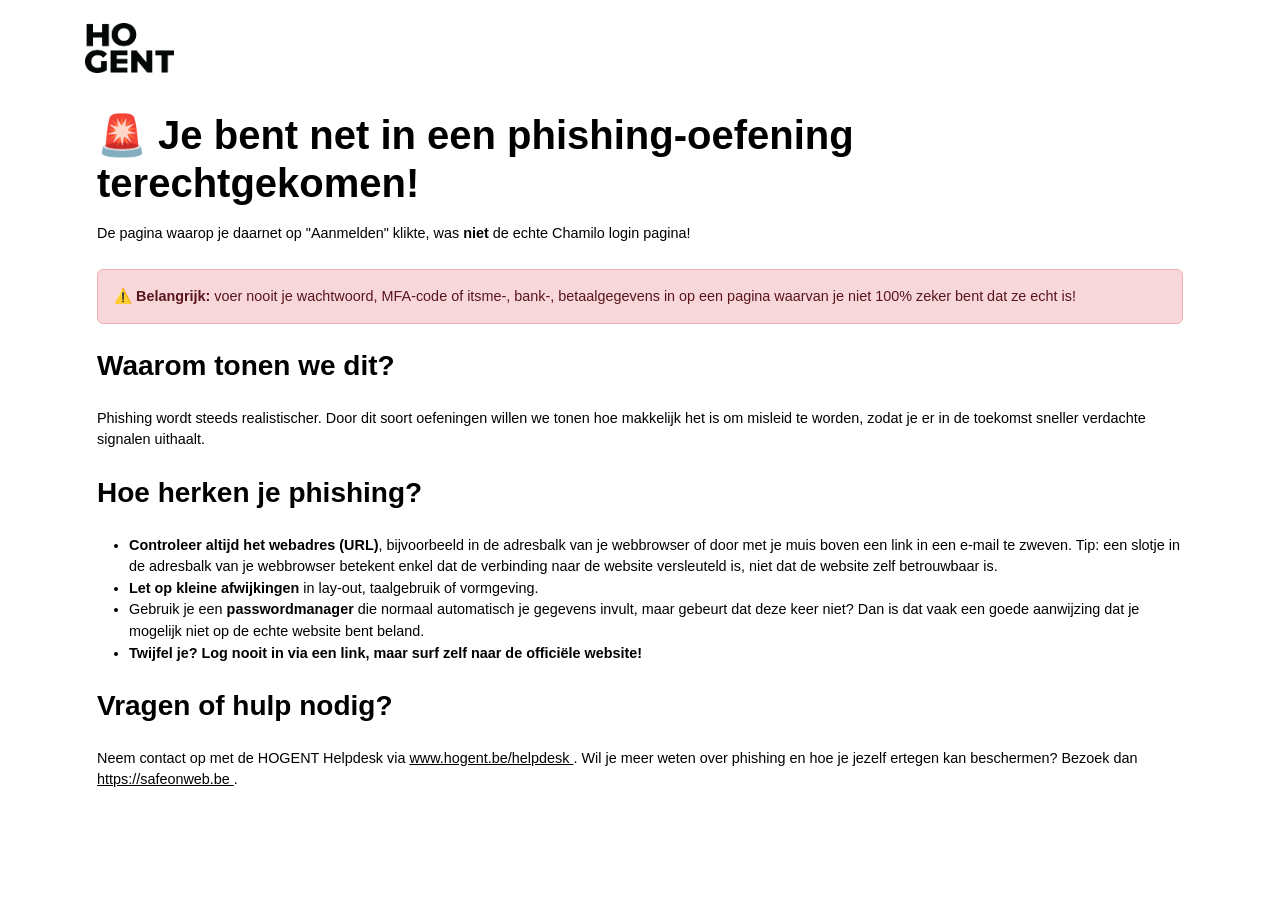
==== chamilo/prevent-phishing.html @ 1174b17f "Added prevention page" ====
<!doctype html>
<html lang="nl">
    <head>
        <meta charset="utf-8" />
        <meta name="viewport" content="width=device-width, initial-scale=1" />

        <link
            href="https://cdn.jsdelivr.net/npm/bootstrap@5.3.8/dist/css/bootstrap.min.css"
            rel="stylesheet"
            integrity="sha384-sRIl4kxILFvY47J16cr9ZwB07vP4J8+LH7qKQnuqkuIAvNWLzeN8tE5YBujZqJLB"
            crossorigin="anonymous"
        />
        <link rel="stylesheet" href="hogent-style.css" />
        <link rel="shortcut icon" href="images/favicon.ico" />

        <title>HOGENT - Let op voor phishing!</title>
    </head>

    <body>
        <header>
            <nav
                class="navbar navbar-expand-lg text-color justify-content-between"
            >
                <a
                    class="navbar-brand"
                    href="https://hogent.be/"
                    target="_blank"
                >
                    <img src="images/hogent-logo.png" />
                </a>
            </nav>
        </header>

        <main class="container">
            <div class="row">
                <div class="col">
                    <h1 class="fw-bold mb-3">
                        🚨 Je bent net in een phishing-oefening terechtgekomen!
                    </h1>

                    <p>
                        De pagina waarop je daarnet op "Aanmelden" klikte, was
                        <strong>niet</strong> de echte Chamilo login pagina!
                    </p>

                    <div class="alert alert-danger mt-4" role="alert">
                        <strong>⚠️ Belangrijk:</strong> voer nooit je
                        wachtwoord, MFA-code of itsme-, bank-, betaalgegevens in op een pagina
                        waarvan je niet 100% zeker bent dat ze echt is!
                    </div>

                    <h3>Waarom tonen we dit?</h3>

                    <p>
                        Phishing wordt steeds realistischer. Door dit soort
                        oefeningen willen we tonen hoe makkelijk het is om
                        misleid te worden, zodat je er in de toekomst sneller
                        verdachte signalen uithaalt.
                    </p>

                    <h3>Hoe herken je phishing?</h3>

                    <ul>
                        <li>
                            <strong>Controleer altijd het webadres (URL)</strong
                            >, bijvoorbeeld in de adresbalk van je webbrowser of
                            door met je muis boven een link in een e-mail te
                            zweven. Tip: een slotje in de adresbalk van je
                            webbrowser betekent enkel dat de verbinding naar de
                            website versleuteld is, niet dat de website zelf
                            betrouwbaar is.
                        </li>
                        <li>
                            <strong>Let op kleine afwijkingen</strong> in
                            lay-out, taalgebruik of vormgeving.
                        </li>
                        <li>
                            Gebruik je een <strong>passwordmanager</strong> die
                            normaal automatisch je gegevens invult, maar gebeurt
                            dat deze keer niet? Dan is dat vaak een goede
                            aanwijzing dat je mogelijk niet op de echte website
                            bent beland.
                        </li>
                        <li>
                            <strong>
                                Twijfel je? Log nooit in via een link, maar surf
                                zelf naar de officiële website!
                            </strong>
                        </li>
                    </ul>

                    <h3>Vragen of hulp nodig?</h3>

                    <p>
                        Neem contact op met de HOGENT Helpdesk via
                        <a
                            href="https://www.hogent.be/helpdesk"
                            target="_blank"
                        >
                            www.hogent.be/helpdesk </a
                        >. Wil je meer weten over phishing en hoe je jezelf
                        ertegen kan beschermen? Bezoek dan
                        <a href="https://safeonweb.be" target="_blank">
                            https://safeonweb.be </a
                        >.
                    </p>
                </div>
            </div>
        </main>

        <footer></footer>

        <script
            src="https://cdn.jsdelivr.net/npm/bootstrap@5.3.8/dist/js/bootstrap.bundle.min.js"
            integrity="sha384-FKyoEForCGlyvwx9Hj09JcYn3nv7wiPVlz7YYwJrWVcXK/BmnVDxM+D2scQbITxI"
            crossorigin="anonymous"
        ></script>
    </body>
</html>
---- chamilo/hogent-style.css ----
@font-face {
    font-family: "code-pro-black-regular";
    font-display: auto;
    src:
        local("code-pro-black-regular"),
        url("fonts/code-pro-black-webfont.woff2") format("woff2"),
        url("fonts/code-pro-black-webfont.woff") format("woff");
    font-weight: normal;
    font-style: normal;
}

body {
    color: #000000;
    background-color: #ffffff;
    margin: 10px;
    font-family: Montserrat, sans-serif;
    font-size: 0.9rem;
    text-align: left;
    line-height: 1.5;
    font-weight: 400;
    max-width: 1140px;
    width: 100%;
    padding-right: 15px;
    padding-left: 15px;
    margin-right: auto;
    margin-left: auto;
    margin-bottom: 85px;
}

h1,
h2,
h3,
h4,
h5,
h6 {
    font-weight: 800;
    margin-top: 25px;
    margin-bottom: 25px;
}

a {
    color: black;
    text-decoration: underline;
}

a:hover {
    color: #c3bbaf;
    text-decoration: none;
}

code {
    color: black;
}

img {
    max-width: 100%;
}

.navbar-brand img,
.navbar img {
    height: 50px;
}

footer {
    margin-top: 50px;
}

.nav-link {
    color: black;
    font-size: 0.875rem;
    font-weight: bolder !important;
}

.nav-link:focus,
.nav-link:hover {
    color: #c3bbaf;
}

strong.warning {
    color: #ff0000;
}

.btn {
    border-radius: 0px;
}

.btn-dark {
    color: #ffffff;
    background-color: #343a40;
    border-color: #343a40;
}

.btn-dark:hover {
    background-color: #23272b;
}

.btn-outline-dark {
    border-color: #343a40;
}

.btn-outline-dark:hover {
    color: #000000;
    background-color: #e6e6e6;
}
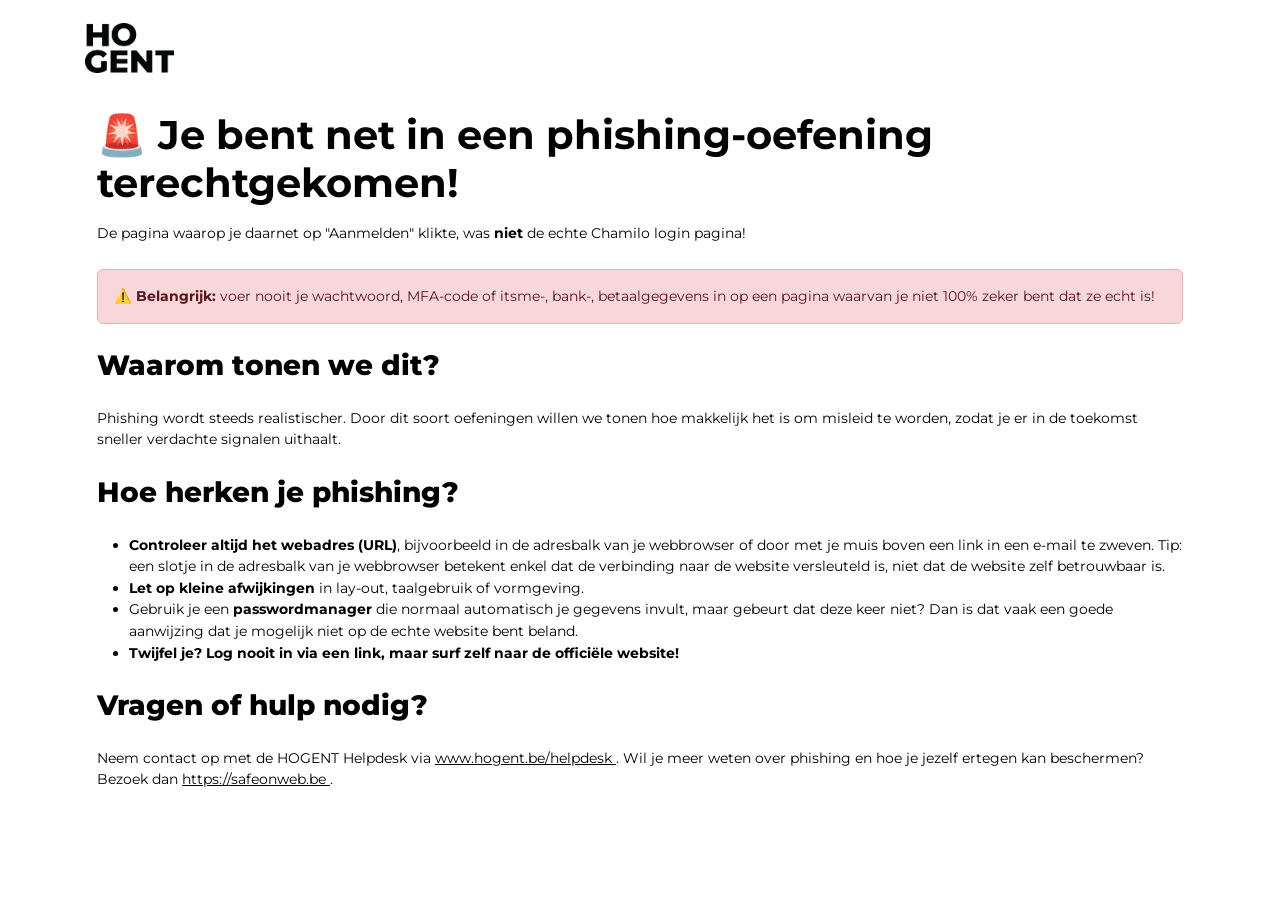
==== commit a891f9b9: "Added montserrat font" ====
--- a/chamilo/prevent-phishing.html
+++ b/chamilo/prevent-phishing.html
@@ -10,8 +10,11 @@
             integrity="sha384-sRIl4kxILFvY47J16cr9ZwB07vP4J8+LH7qKQnuqkuIAvNWLzeN8tE5YBujZqJLB"
             crossorigin="anonymous"
         />
+
         <link rel="stylesheet" href="hogent-style.css" />
         <link rel="shortcut icon" href="images/favicon.ico" />
+
+
 
         <title>HOGENT - Let op voor phishing!</title>
     </head>
@@ -45,8 +48,9 @@
 
                     <div class="alert alert-danger mt-4" role="alert">
                         <strong>⚠️ Belangrijk:</strong> voer nooit je
-                        wachtwoord, MFA-code of itsme-, bank-, betaalgegevens in op een pagina
-                        waarvan je niet 100% zeker bent dat ze echt is!
+                        wachtwoord, MFA-code of itsme-, bank-, betaalgegevens in
+                        op een pagina waarvan je niet 100% zeker bent dat ze
+                        echt is!
                     </div>
 
                     <h3>Waarom tonen we dit?</h3>
--- a/chamilo/hogent-style.css
+++ b/chamilo/hogent-style.css
@@ -1,13 +1,4 @@
-@font-face {
-    font-family: "code-pro-black-regular";
-    font-display: auto;
-    src:
-        local("code-pro-black-regular"),
-        url("fonts/code-pro-black-webfont.woff2") format("woff2"),
-        url("fonts/code-pro-black-webfont.woff") format("woff");
-    font-weight: normal;
-    font-style: normal;
-}
+@import url("https://fonts.googleapis.com/css2?family=Montserrat:ital,wght@0,100..900;1,100..900&display=swap");
 
 body {
     color: #000000;
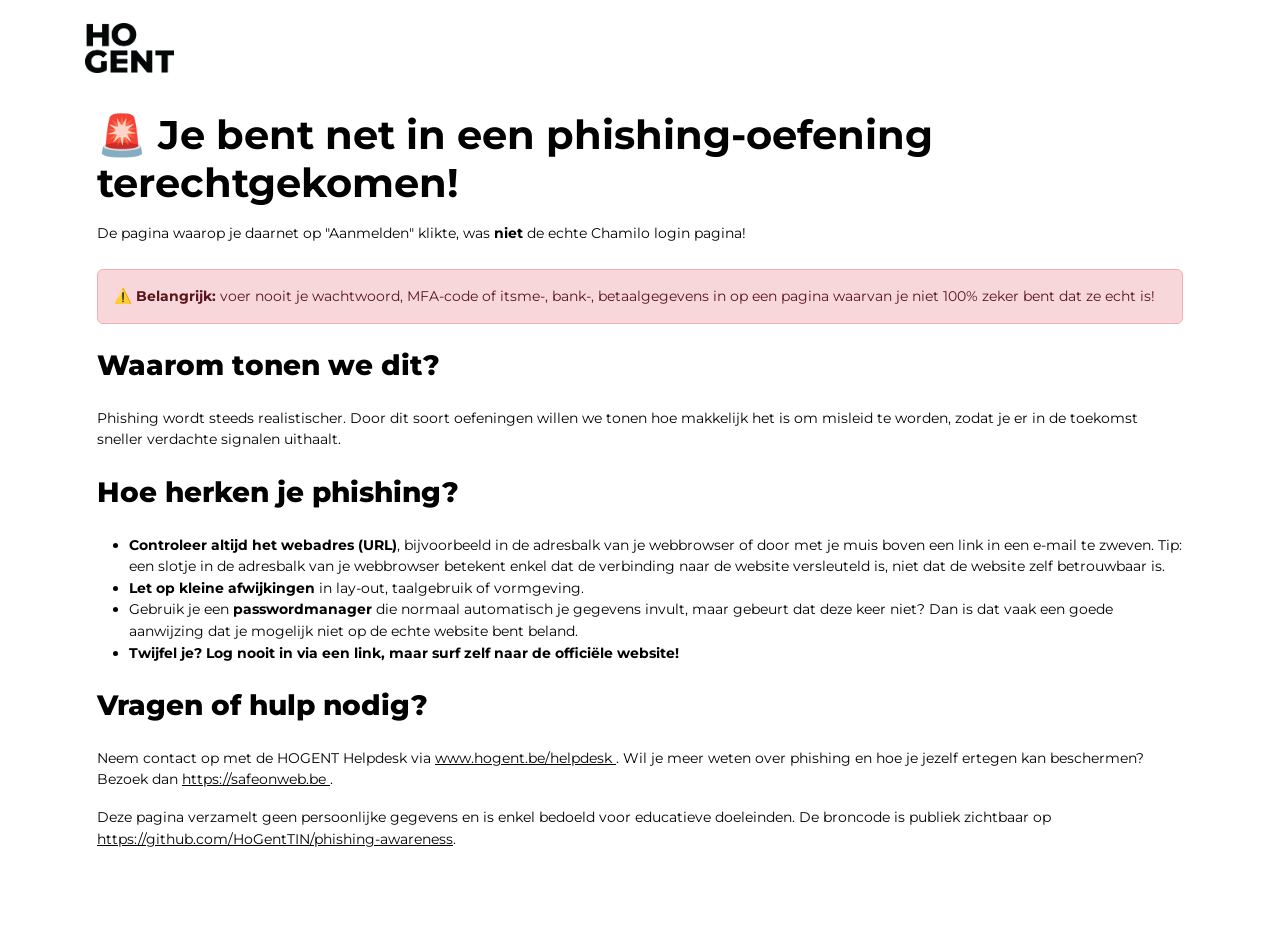
==== commit 53f17b4b: "Added link to github" ====
--- a/chamilo/prevent-phishing.html
+++ b/chamilo/prevent-phishing.html
@@ -13,8 +13,6 @@
 
         <link rel="stylesheet" href="hogent-style.css" />
         <link rel="shortcut icon" href="images/favicon.ico" />
-
-
 
         <title>HOGENT - Let op voor phishing!</title>
     </head>
@@ -104,15 +102,23 @@
                             www.hogent.be/helpdesk </a
                         >. Wil je meer weten over phishing en hoe je jezelf
                         ertegen kan beschermen? Bezoek dan
-                        <a href="https://safeonweb.be" target="_blank">
+                        <a href="https://safeonweb.be/nl" target="_blank">
                             https://safeonweb.be </a
+                        >.
+                    </p>
+                    <p>
+                        Deze pagina verzamelt geen persoonlijke gegevens en is
+                        enkel bedoeld voor educatieve doeleinden. De broncode is
+                        publiek zichtbaar op
+                        <a
+                            href="https://github.com/HoGentTIN/phishing-awareness"
+                            target="_blank"
+                            >https://github.com/HoGentTIN/phishing-awareness</a
                         >.
                     </p>
                 </div>
             </div>
         </main>
-
-        <footer></footer>
 
         <script
             src="https://cdn.jsdelivr.net/npm/bootstrap@5.3.8/dist/js/bootstrap.bundle.min.js"
